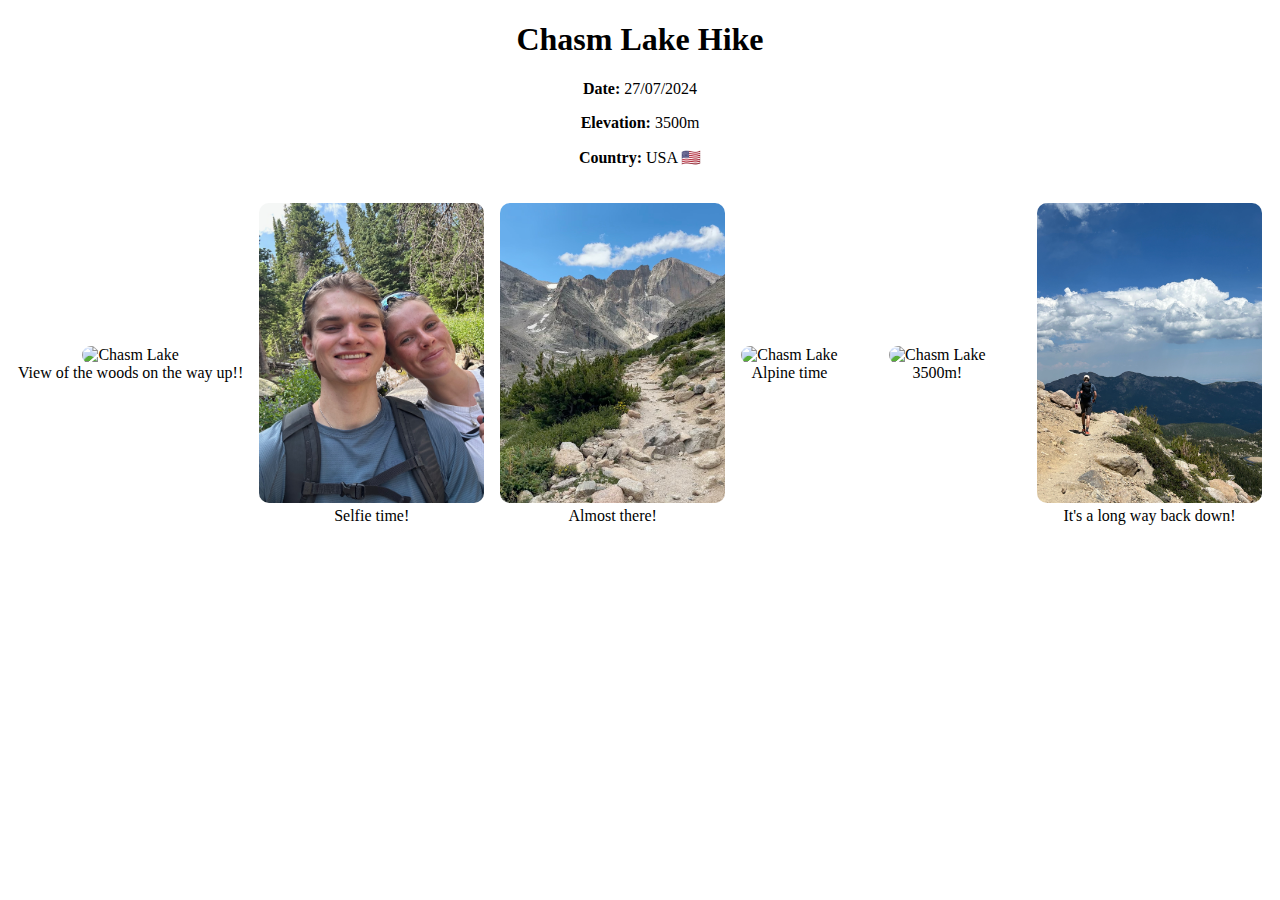
==== APP1/index.html @ c87f7318 "hello" ====
<!DOCTYPE html>
<html>
    <head>
        <meta charset="utf-8">
        <title>Joe's Adventures</title>
        <meta name="viewport" content="width=device-width, initial-scale=1">
        <link rel="stylesheet" href="styles.css">
    </head>
    <body>
        <h1>Chasm Lake Hike</h1> 
        <p><strong>Date:</strong> 27/07/2024</p>
        <p><strong>Elevation:</strong> 3500m</p>
        <p><strong>Country:</strong> USA 🇺🇸</p>
        <div class="nav">
        </div>
        <div class="gallery">
            <div>
                <img src="./Images/woods.jpeg" alt="Chasm Lake">
                <figcaption>View of the woods on the way up!!</figcaption>
            </div>
            <div>
                <img src="./Images/selfie.jpeg" alt="Chasm Lake">
                <figcaption>Selfie time!</figcaption>
            </div>
            <div>
                <img src="./Images/mountainView.jpeg" alt="Chasm Lake">
                <figcaption>Almost there!</figcaption>
            </div>
            <div>
                <img src="./Images/alpineSign.jpeg" alt="Chasm Lake">
                <figcaption>Alpine time</figcaption>
            </div>
            <div style="flex-grow: 8">
                <img src="./Images/chasmLake.jpeg" alt="Chasm Lake">
                <figcaption>3500m!</figcaption>
            </div>
            <div>
                <img src="./Images/walkDown.jpeg" alt="Chasm Lake">
                <figcaption>It's a long way back down!</figcaption>
            </div>
        </div>
        
        <script src="./script.js"></script>
    </body>
</html>
---- APP1/styles.css ----
body {
    background-color: #ffffff;
    text-align: center;
}
    
.nav {
    float: left;
    border-color: #aaaaaa;
    border-width: 5px;

}
.gallery {
    display: flex;
    flex-direction: row;
    flex-wrap: wrap;
    justify-content: center;
    align-items: center;
    gap: 16px;
    max-width: 1400px;
    margin: 0 auto;
    padding: 20px 10px;

}

.gallery img {
    width: 100%;
    max-width: 350px;
    height: 300px;
    object-fit: cover;
    border-radius: 10px;
}
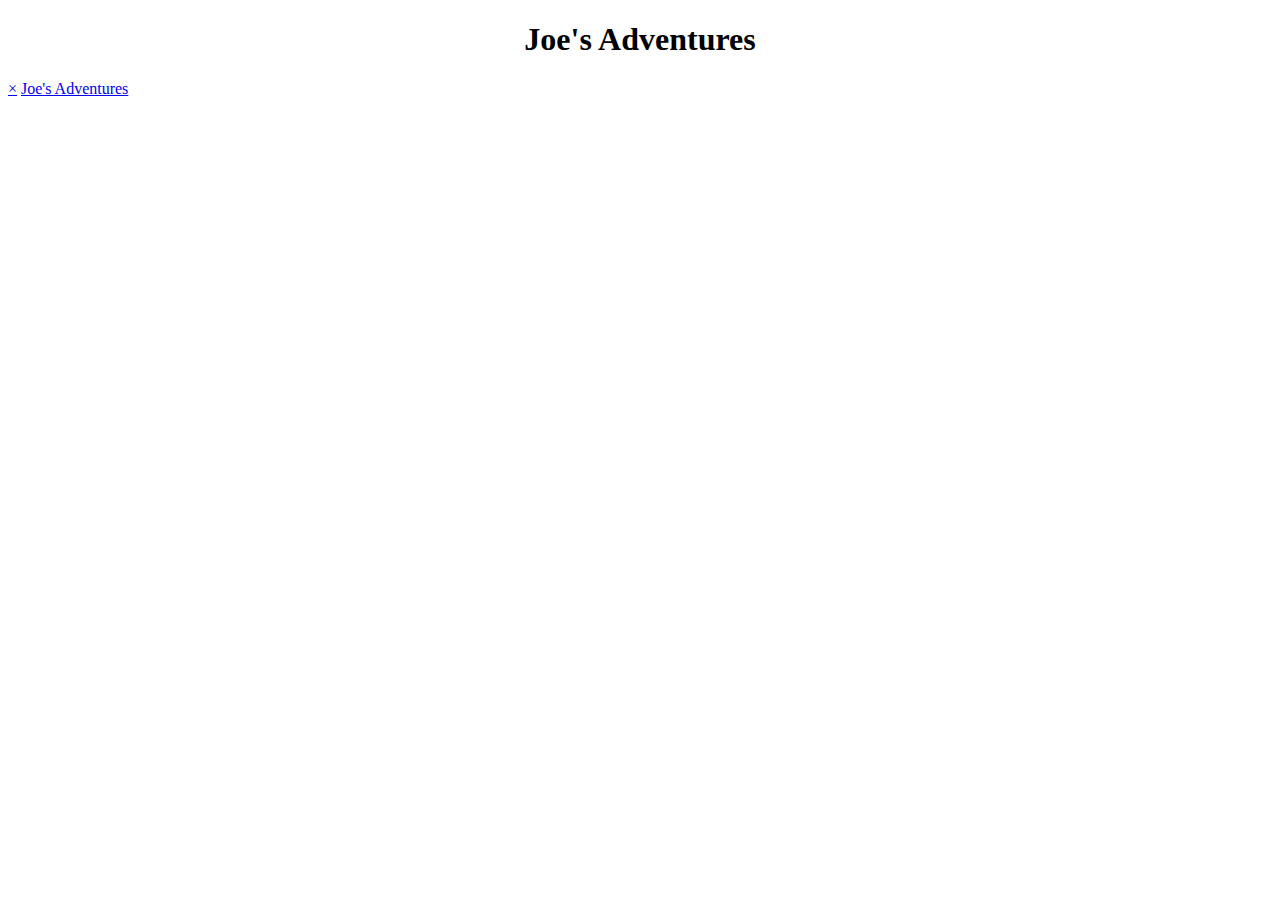
==== commit a370992c: "cheewrs" ====
--- a/APP1/index.html
+++ b/APP1/index.html
@@ -7,39 +7,11 @@
         <link rel="stylesheet" href="styles.css">
     </head>
     <body>
-        <h1>Chasm Lake Hike</h1> 
-        <p><strong>Date:</strong> 27/07/2024</p>
-        <p><strong>Elevation:</strong> 3500m</p>
-        <p><strong>Country:</strong> USA 🇺🇸</p>
+        <h1>Joe's Adventures</h1> 
         <div class="nav">
+            <a href="javascript:void(0)" class="closebtn" onclick="closeNav()">&times;</a>
+            <a href="./chasmLake.html">Joe's Adventures</a>
         </div>
-        <div class="gallery">
-            <div>
-                <img src="./Images/woods.jpeg" alt="Chasm Lake">
-                <figcaption>View of the woods on the way up!!</figcaption>
-            </div>
-            <div>
-                <img src="./Images/selfie.jpeg" alt="Chasm Lake">
-                <figcaption>Selfie time!</figcaption>
-            </div>
-            <div>
-                <img src="./Images/mountainView.jpeg" alt="Chasm Lake">
-                <figcaption>Almost there!</figcaption>
-            </div>
-            <div>
-                <img src="./Images/alpineSign.jpeg" alt="Chasm Lake">
-                <figcaption>Alpine time</figcaption>
-            </div>
-            <div style="flex-grow: 8">
-                <img src="./Images/chasmLake.jpeg" alt="Chasm Lake">
-                <figcaption>3500m!</figcaption>
-            </div>
-            <div>
-                <img src="./Images/walkDown.jpeg" alt="Chasm Lake">
-                <figcaption>It's a long way back down!</figcaption>
-            </div>
-        </div>
-        
         <script src="./script.js"></script>
     </body>
 </html>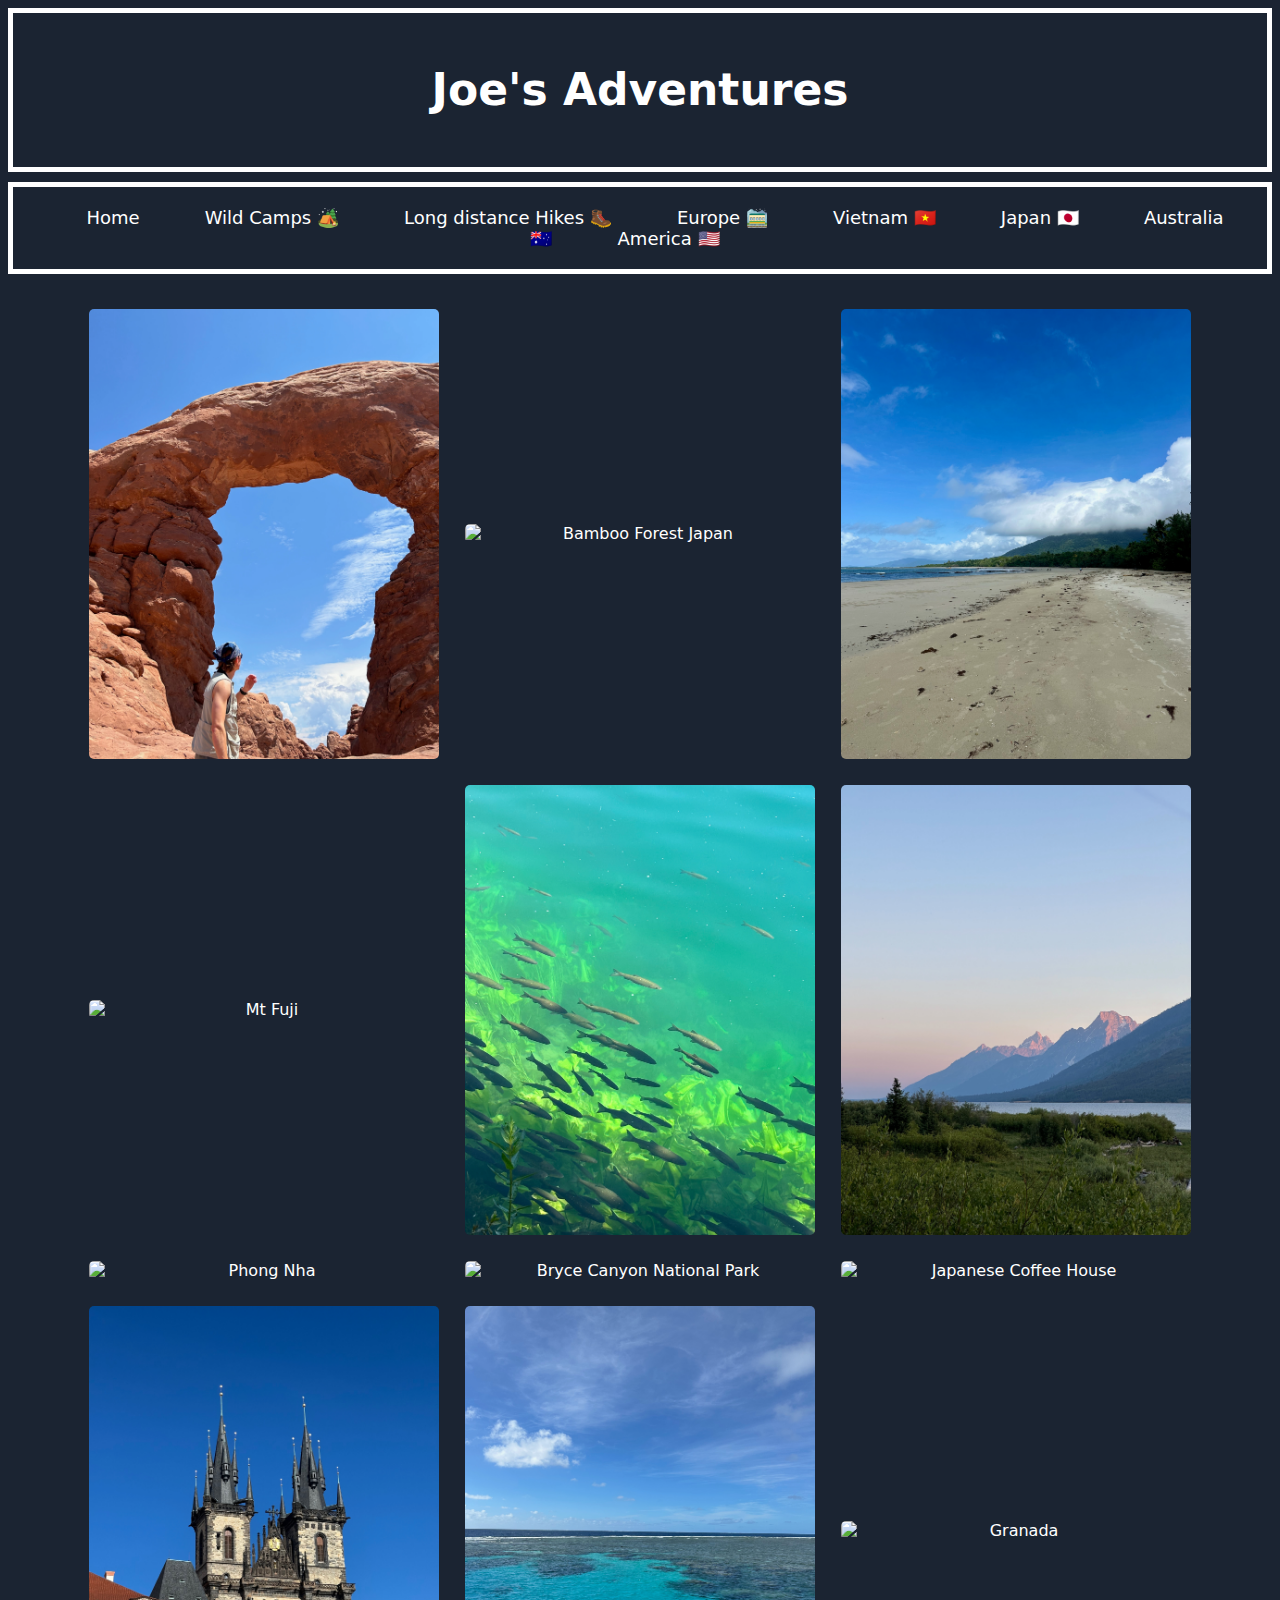
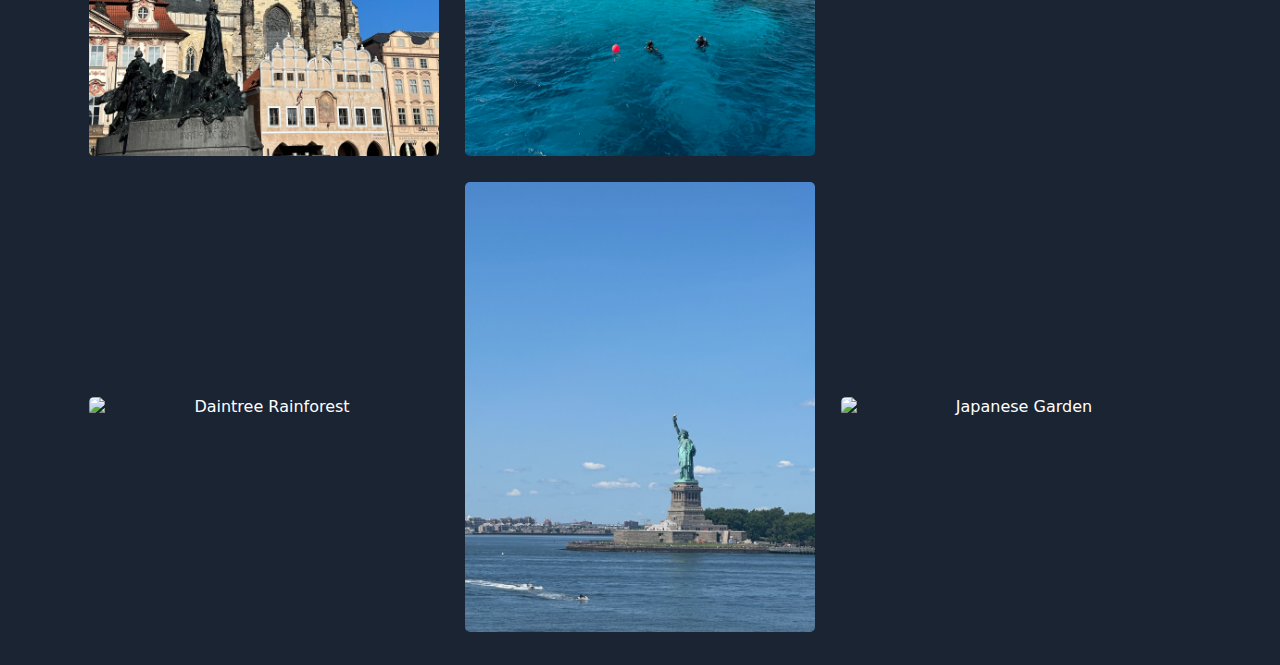
==== commit 66310d1f: "Updated Homepage :)" ====
--- a/APP1/index.html
+++ b/APP1/index.html
@@ -2,15 +2,40 @@
 <html>
     <head>
         <meta charset="utf-8">
-        <title>Joe's Adventures</title>
+        <title>Joe's Adventures </title>
         <meta name="viewport" content="width=device-width, initial-scale=1">
         <link rel="stylesheet" href="styles.css">
     </head>
     <body>
-        <h1>Joe's Adventures</h1> 
+        <div class="header">
+            <h1>Joe's Adventures</h1> 
+        </div>
         <div class="nav">
-            <a href="javascript:void(0)" class="closebtn" onclick="closeNav()">&times;</a>
-            <a href="./chasmLake.html">Joe's Adventures</a>
+            <a class="active" href="./index.html">Home</a>
+            <a href="./chasmLake.html">Wild Camps 🏕️</a>
+            <a href="./chasmLake.html">Long distance Hikes 🥾</a>
+            <a href="./chasmLake.html">Europe 🚞</a>
+            <a href="./chasmLake.html">Vietnam 🇻🇳</a>
+            <a href="./chasmLake.html">Japan 🇯🇵</a>
+            <a href="./chasmLake.html">Australia 🇦🇺</a>
+            <a href="./chasmLake.html">America 🇺🇸</a>
+        </div>
+        <div class="gallery">
+            <img src="./Images/arches.jpeg" alt="Arches National Park">
+            <img src="./Images/bambooForest.jpeg" alt="Bamboo Forest Japan">
+            <img src="./Images/capeTribulation.jpeg" alt="Cape Tribulation">
+            <img src="./Images/fuji.jpeg" alt="Mt Fuji">
+            <img src="./Images/croatia.jpeg" alt="Croatia">
+            <img src="./Images/tetons.jpeg" alt="Grant Teton National Park">
+            <img src="./Images/vietnam.jpeg" alt="Phong Nha">
+            <img src="./Images/utah.jpeg" alt="Bryce Canyon National Park">
+            <img src="./Images/japanInside.jpeg" alt="Japanese Coffee House">
+            <img src="./Images/prague.jpeg" alt="Prague Castle">
+            <img src="./Images/greatBarrierReef.jpeg" alt="Great Barrier Reef">
+            <img src="./Images/granada.jpeg" alt="Granada">
+            <img src="./Images/daintree.jpeg" alt="Daintree Rainforest">
+            <img src="./Images/liberty.jpeg" alt="Statue of Liberty">
+            <img src="./Images/japan.jpeg" alt="Japanese Garden">
         </div>
         <script src="./script.js"></script>
     </body>
--- a/APP1/styles.css
+++ b/APP1/styles.css
@@ -1,14 +1,44 @@
 body {
-    background-color: #ffffff;
+    background-color: #1B2432;
+    color: white;
+    text-align: center;
+    font-family: system-ui, -apple-system, BlinkMacSystemFont, 'Segoe UI', Roboto, Oxygen, Ubuntu, Cantarell, 'Open Sans', 'Helvetica Neue', sans-serif;
+}
+
+.header {
+    padding: 22px;
+    border: 5px solid white;
+}
+
+.header h1 {
+    font-size: 44px;
+}
+
+.nav {
+
+    margin-top: 10px;
+    margin-bottom: 10px;
+    border: 5px solid white;
+    padding: 20px;
+    background-color: #1B2432;
     text-align: center;
 }
     
-.nav {
-    float: left;
-    border-color: #aaaaaa;
-    border-width: 5px;
 
+.nav a {
+    color: white;
+    font-size: 18px;
+    text-align: center;
+    padding: 14px 30px;
+    text-decoration: none;
 }
+
+.nav a:hover {
+    background-color: #ddd;
+    color: black;
+    font-weight: 750;
+}
+
 .gallery {
     display: flex;
     flex-direction: row;
@@ -16,17 +46,18 @@
     justify-content: center;
     align-items: center;
     gap: 16px;
-    max-width: 1400px;
+    max-width: 2000px;
+    padding: 20px 10px;
     margin: 0 auto;
-    padding: 20px 10px;
 
 }
 
 .gallery img {
     width: 100%;
     max-width: 350px;
-    height: 300px;
+    max-height: 450px;
     object-fit: cover;
     border-radius: 10px;
+    padding: 5px;
 }
 
